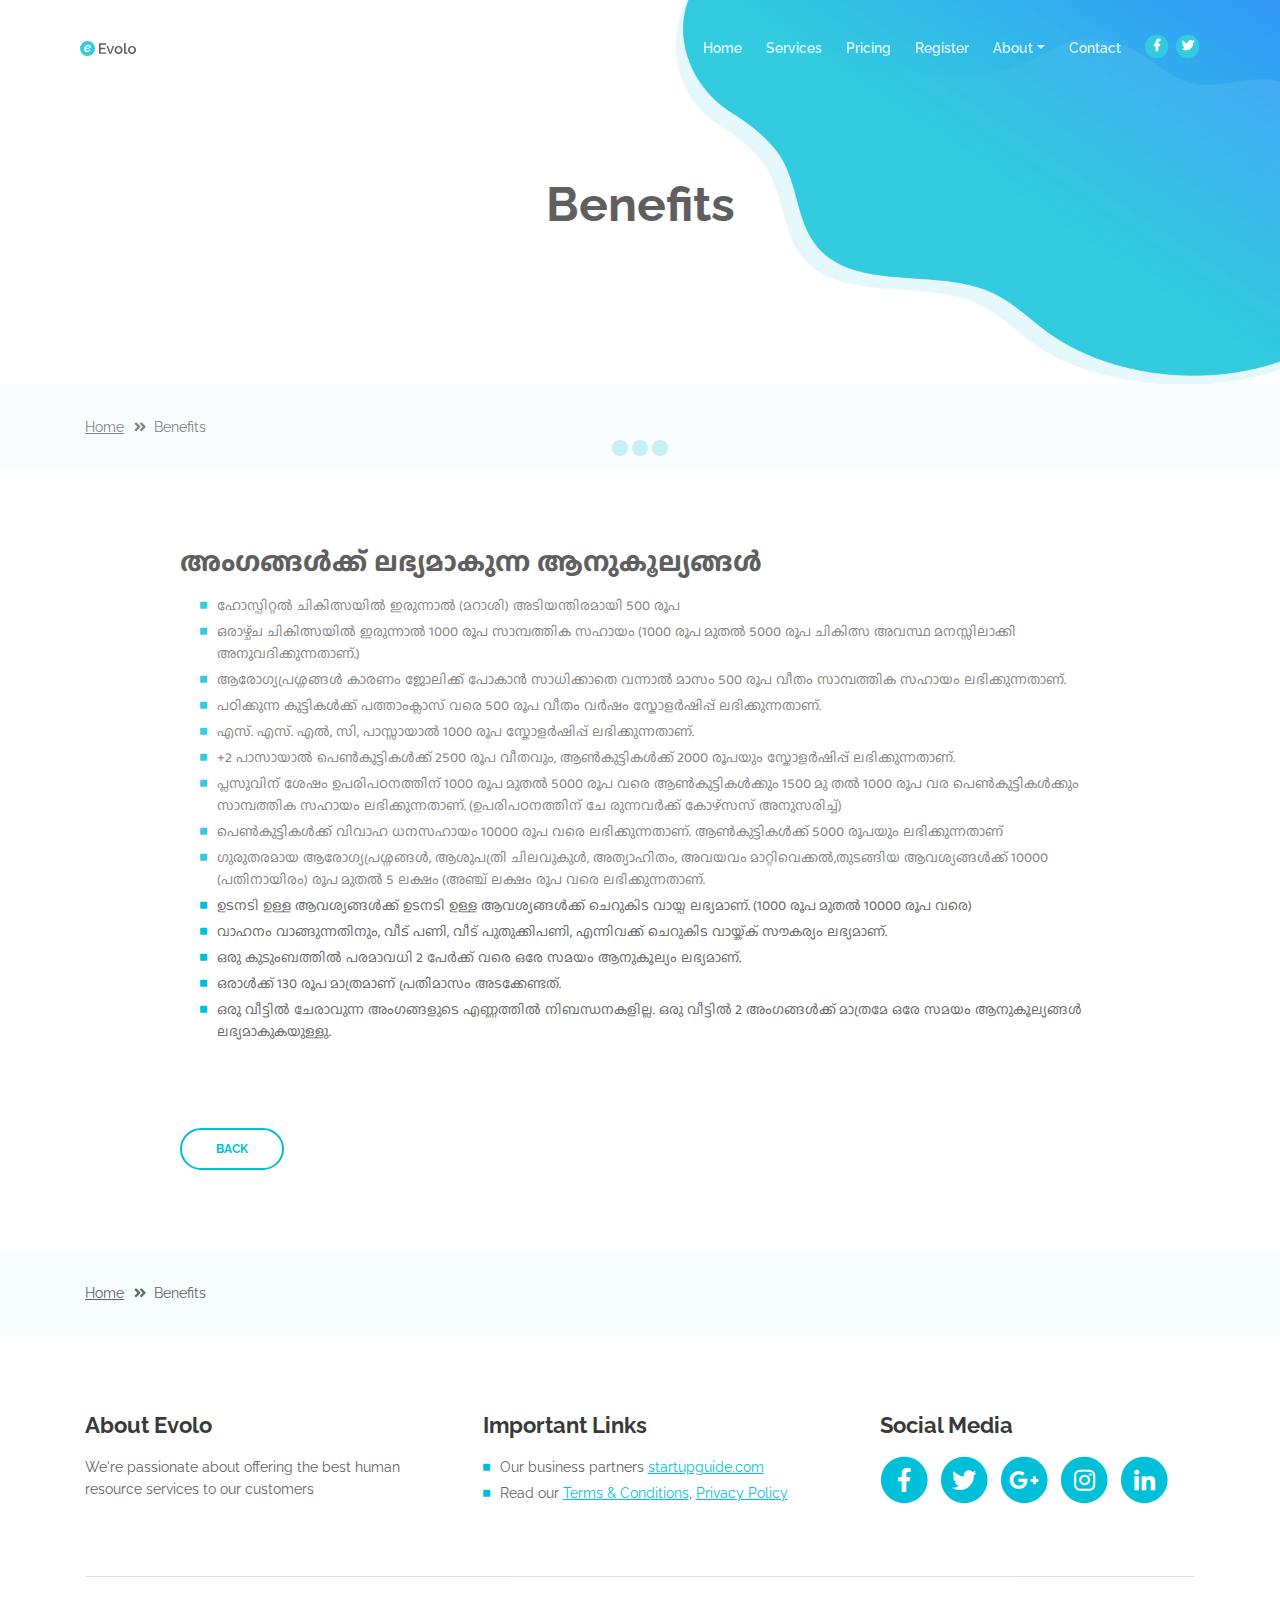
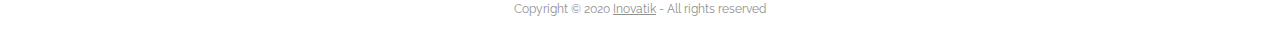
==== web/benefits.html @ a1ff2131 "links are added" ====
<!DOCTYPE html>
<html lang="en">
<head>
    <meta charset="utf-8">
    <meta name="viewport" content="width=device-width, initial-scale=1, shrink-to-fit=no">
    
    <!-- SEO Meta Tags -->
    <meta name="description" content="Create a stylish landing page for your business startup and get leads for the offered services with this HTML landing page template.">
    <meta name="author" content="Inovatik">

    <!-- OG Meta Tags to improve the way the post looks when you share the page on LinkedIn, Facebook, Google+ -->
	<meta property="og:site_name" content="" /> <!-- website name -->
	<meta property="og:site" content="" /> <!-- website link -->
	<meta property="og:title" content=""/> <!-- title shown in the actual shared post -->
	<meta property="og:description" content="" /> <!-- description shown in the actual shared post -->
	<meta property="og:image" content="" /> <!-- image link, make sure it's jpg -->
	<meta property="og:url" content="" /> <!-- where do you want your post to link to -->
	<meta property="og:type" content="article" />

    <!-- Website Title -->
    <title>Terms Conditions - Evolo - StartUp HTML Landing Page Template</title>
    
    <!-- Styles -->
    <link href="https://fonts.googleapis.com/css?family=Raleway:400,400i,600,700,700i&amp;subset=latin-ext" rel="stylesheet">
    <link rel="preconnect" href="https://fonts.gstatic.com">
    <link href="https://fonts.googleapis.com/css2?family=Baloo+Chettan+2&display=swap" rel="stylesheet"> 
    <link href="css/bootstrap.css" rel="stylesheet">
    <link href="css/fontawesome-all.css" rel="stylesheet">
    <link href="css/swiper.css" rel="stylesheet">
	<link href="css/magnific-popup.css" rel="stylesheet">
	<link href="css/styles.css" rel="stylesheet">
	
	<!-- Favicon  -->
    <link rel="icon" href="images/favicon.png">
</head>
<body data-spy="scroll" data-target=".fixed-top">
    
    <!-- Preloader -->
	<div class="spinner-wrapper">
        <div class="spinner">
            <div class="bounce1"></div>
            <div class="bounce2"></div>
            <div class="bounce3"></div>
        </div>
    </div>
    <!-- end of preloader -->
    

    <!-- Navbar -->
    <nav class="navbar navbar-expand-lg navbar-dark navbar-custom fixed-top">
        <!-- Text Logo - Use this if you don't have a graphic logo -->
        <!-- <a class="navbar-brand logo-text page-scroll" href="index.html">Evolo</a> -->

        <!-- Image Logo -->
        <a class="navbar-brand logo-image" href="index.html"><img src="images/logo.svg" alt="alternative"></a>
        
        <!-- Mobile Menu Toggle Button -->
        <button class="navbar-toggler" type="button" data-toggle="collapse" data-target="#navbarsExampleDefault" aria-controls="navbarsExampleDefault" aria-expanded="false" aria-label="Toggle navigation">
            <span class="navbar-toggler-awesome fas fa-bars"></span>
            <span class="navbar-toggler-awesome fas fa-times"></span>
        </button>
        <!-- end of mobile menu toggle button -->

        <div class="collapse navbar-collapse" id="navbarsExampleDefault">
            <ul class="navbar-nav ml-auto">
                <li class="nav-item">
                    <a class="nav-link page-scroll" href="index.html#header">Home <span class="sr-only">(current)</span></a>
                </li>
                <li class="nav-item">
                    <a class="nav-link page-scroll" href="index.html#services">Services</a>
                </li>
                <li class="nav-item">
                    <a class="nav-link page-scroll" href="index.html#details">Pricing</a>
                </li>
                <li class="nav-item">
                    <a class="nav-link page-scroll" href="index.html#pricing">Register</a>
                </li>

                <!-- Dropdown Menu -->          
                <li class="nav-item dropdown">
                    <a class="nav-link dropdown-toggle page-scroll" href="index.html#about" id="navbarDropdown" role="button" aria-haspopup="true" aria-expanded="false">About</a>
                    <div class="dropdown-menu" aria-labelledby="navbarDropdown">
                        <a class="dropdown-item" href="terms-conditions.html"><span class="item-text">Terms Conditions</span></a>
                        <div class="dropdown-items-divide-hr"></div>
                        <a class="dropdown-item" href="privacy-policy.html"><span class="item-text">Privacy Policy</span></a>
                    </div>
                </li>
                <!-- end of dropdown menu -->

                <li class="nav-item">
                    <a class="nav-link page-scroll" href="index.html#contact">Contact</a>
                </li>
            </ul>
            <span class="nav-item social-icons">
                <span class="fa-stack">
                    <a href="#your-link">
                        <i class="fas fa-circle fa-stack-2x facebook"></i>
                        <i class="fab fa-facebook-f fa-stack-1x"></i>
                    </a>
                </span>
                <span class="fa-stack">
                    <a href="#your-link">
                        <i class="fas fa-circle fa-stack-2x twitter"></i>
                        <i class="fab fa-twitter fa-stack-1x"></i>
                    </a>
                </span>
            </span>
        </div>
    </nav> <!-- end of navbar -->
    <!-- end of navbar -->


    <!-- Header -->
    <header id="header" class="ex-header">
        <div class="container">
            <div class="row">
                <div class="col-lg-12">
                    <h1>Benefits</h1>
                </div> <!-- end of col -->
            </div> <!-- end of row -->
        </div> <!-- end of container -->
    </header> <!-- end of ex-header -->
    <!-- end of header -->


    <!-- Breadcrumbs -->
    <div class="ex-basic-1">
        <div class="container">
            <div class="row">
                <div class="col-lg-12">
                    <div class="breadcrumbs">
                        <a href="index.html">Home</a><i class="fa fa-angle-double-right"></i><span>Benefits</span>
                    </div> <!-- end of breadcrumbs -->
                </div> <!-- end of col -->
            </div> <!-- end of row -->
        </div> <!-- end of container -->
    </div> <!-- end of ex-basic-1 -->
    <!-- end of breadcrumbs -->


    <!-- Terms Content -->
    <div class="ex-basic-2">
        <div class="container">
            <div class="row" style="font-family: 'Baloo Chettan 2', cursive;">
                <div class="col-lg-10 offset-lg-1">
                    <div class="text-container">
                        <h3 style="font-family: 'Baloo Chettan 2', cursive;">അംഗങ്ങൾക്ക് ലഭ്യമാകുന്ന ആനുകൂല്യങ്ങൾ</h3 style="font-family: 'Baloo Chettan 2', cursive;">
                       
                        <ul class="list-unstyled li-space-lg indent">
                            <li class="media">
                                <i class="fas fa-square"></i>
                                <div class="media-body">ഹോസ്പിറ്റൽ ചികിത്സയിൽ ഇരുന്നാൽ (മറാശി) അടിയന്തിരമായി 500 രൂപ</div>
                            </li>
                            <li class="media">
                                <i class="fas fa-square"></i>
                                <div class="media-body">ഒരാഴ്ച്ച ചികിത്സയിൽ ഇരുന്നാൽ 1000 രൂപ സാമ്പത്തിക സഹായം (1000 രൂപ മുതൽ 5000 രൂപ ചികിത്സ അവസ്ഥ മനസ്സിലാക്കി അനുവദിക്കുന്നതാണ്.)</div>
                            </li>
                            <li class="media">
                                <i class="fas fa-square"></i>
                                <div class="media-body">ആരോഗ്യപ്രശ്നങ്ങൾ കാരണം ജോലിക്ക് പോകാൻ സാധിക്കാതെ വന്നാൽ മാസം 500 രൂപ വീതം സാമ്പത്തിക സഹായം ലഭിക്കുന്നതാണ്.</div>
                            </li>
                            <li class="media">
                                <i class="fas fa-square"></i>
                                <div class="media-body">പഠിക്കുന്ന കുട്ടികൾക്ക് പത്താംക്ലാസ് വരെ 500 രൂപ വീതം വർഷം സ്കോളർഷിപ്പ് ലഭിക്കുന്നതാണ്.</div>
                            </li>
                            <li class="media">
                                <i class="fas fa-square"></i>
                                <div class="media-body">എസ്. എസ്. എൽ, സി, പാസ്സായാൽ 1000 രൂപ സ്കോളർഷിപ്പ് ലഭിക്കുന്നതാണ്.</div>
                            </li>
                            <li class="media">
                                <i class="fas fa-square"></i>
                                <div class="media-body">+2 പാസായാൽ പെൺകുട്ടികൾക്ക് 2500 രൂപ വീതവും, ആൺകുട്ടികൾക്ക് 2000 രൂപയും സ്കോളർഷിപ്പ് ലഭിക്കുന്നതാണ്.</div>
                            </li>
                            <li class="media">
                                <i class="fas fa-square"></i>
                                <div class="media-body">പ്ലസുവിന് ശേഷം ഉപരിപഠനത്തിന് 1000 രൂപ മുതൽ 5000 രൂപ വരെ ആൺകുട്ടികൾക്കും 1500 മു തൽ 1000 രൂപ വര പെൺകുട്ടികൾക്കും സാമ്പത്തിക സഹായം ലഭിക്കുന്നതാണ്. (ഉപരിപഠനത്തിന് ചേ രുന്നവർക്ക് കോഴ്സസ് അനുസരിച്ച്)</div>
                            </li>
                            <li class="media">
                                <i class="fas fa-square"></i>
                                <div class="media-body">പെൺകുട്ടികൾക്ക് വിവാഹ ധനസഹായം 10000 രൂപ വരെ ലഭിക്കുന്നതാണ്. ആൺകുട്ടികൾക്ക് 5000 രൂപയും ലഭിക്കുന്നതാണ്</div>
                            </li>
                            <li class="media">
                                <i class="fas fa-square"></i>
                                <div class="media-body">ഗുരുതരമായ ആരോഗ്യപ്രശ്നങ്ങൾ, ആശുപത്രി ചിലവുകുൾ, അത്യാഹിതം, അവയവം മാറ്റിവെക്കൽ,തുടങ്ങിയ ആവശ്യങ്ങൾക്ക് 10000 (പതിനായിരം) രൂപ മുതൽ 5 ലക്ഷം (അഞ്ച് ലക്ഷം രൂപ വരെ ലഭിക്കുന്നതാണ്.</div>
                            </li>
                            <li class="media">
                                <i class="fas fa-square"></i>
                                <div class="media-body">ഉടനടി ഉള്ള ആവശ്യങ്ങൾക്ക് ഉടനടി ഉള്ള ആവശ്യങ്ങൾക്ക് ചെറുകിട വായ്പ ലഭ്യമാണ്. (1000 രൂപ മുതൽ 10000 രൂപ വരെ)
                                </div>
                            </li>
                            <li class="media">
                                <i class="fas fa-square"></i>
                                <div class="media-body">വാഹനം വാങ്ങുന്നതിനും, വീട് പണി, വീട് പുതുക്കിപണി, എന്നിവക്ക് ചെറുകിട വായ്ക്ക് സൗകര്യം ലഭ്യമാണ്.</div>
                            </li>
                            <li class="media">
                                <i class="fas fa-square"></i>
                                <div class="media-body">ഒരു കുടുംബത്തിൽ പരമാവധി 2 പേർക്ക് വരെ ഒരേ സമയം ആനുകൂല്യം ലഭ്യമാണ്.
                                </div>
                            </li>
                            <li class="media">
                                <i class="fas fa-square"></i>
                                <div class="media-body">ഒരാൾക്ക് 130 രൂപ മാത്രമാണ് പ്രതിമാസം അടക്കേണ്ടത്.
                                </div>
                            </li>
                            <li class="media">
                                <i class="fas fa-square"></i>
                                <div class="media-body">ഒരു വീട്ടിൽ ചേരാവുന്ന അംഗങ്ങളുടെ എണ്ണത്തിൽ നിബന്ധനകളില്ല. ഒരു വീട്ടിൽ 2 അംഗങ്ങൾക്ക് മാത്രമേ ഒരേ സമയം ആനുകൂല്യങ്ങൾ ലഭ്യമാകുകയുള്ളു.
                                </div>
                            </li>
                        </ul>
                    </div> <!-- end of text-container -->
                    
                    <!-- <div class="text-container">
                        <h3>Terms And Conditions</h3>
                        <p>Under no circumstances shall Evolo be liable for any direct, indirect, special, incidental or consequential damages, including, but not limited to, loss of data or profit, arising out of the use, or the inability to use, the materials on this site, even if Evolo or an authorized representative has been advised of the possibility of such damages. If your use of materials from this site results in the need for servicing, repair or correction of equipment or data, you assume any costs thereof.</p>
                    </div> end of text-container -->

                    
                    
                    <div class="text-container last">
                        <!-- <h3>Assets Used In The Live Preview Content</h3>
                        <p>Evolo Landing Page uses tracking technology on the landing page, in the Applications, and in the Platforms, including mobile application identifiers and a unique Hootsuite user ID to help us recognize you across different Services, to monitor usage and web traffic routing for the Services, and to customize and improve the Services. By visiting Evolo or using the Services you agree to the use of cookies in your browser and HTML-based emails. Cookies are small text files placed on your device when you visit a <a class="turquoise" href="#your-link">web site</a> in order to track use of the site and to improve your user experience.</p> -->
                        <a class="btn-outline-reg" href="index.html">BACK</a>
                    </div> <!-- end of text-container -->
                </div>
            </div> <!-- end of row -->
        </div> <!-- end of container -->
    </div> <!-- end of ex-basic -->
    <!-- end of terms content -->

    
    <!-- Breadcrumbs -->
    <div class="ex-basic-1">
        <div class="container">
            <div class="row">
                <div class="col-lg-12">
                    <div class="breadcrumbs">
                        <a href="index.html">Home</a><i class="fa fa-angle-double-right"></i><span>Benefits</span>
                    </div> <!-- end of breadcrumbs -->
                </div> <!-- end of col -->
            </div> <!-- end of row -->
        </div> <!-- end of container -->
    </div> <!-- end of ex-basic-1 -->
    <!-- end of breadcrumbs -->


    <!-- Footer -->
    <div class="footer">
        <div class="container">
            <div class="row">
                <div class="col-md-4">
                    <div class="footer-col">
                        <h4>About Evolo</h4>
                        <p>We're passionate about offering the best human resource services to our customers</p>
                    </div>
                </div> <!-- end of col -->
                <div class="col-md-4">
                    <div class="footer-col middle">
                        <h4>Important Links</h4>
                        <ul class="list-unstyled li-space-lg">
                            <li class="media">
                                <i class="fas fa-square"></i>
                                <div class="media-body">Our business partners <a class="turquoise" href="#your-link">startupguide.com</a></div>
                            </li>
                            <li class="media">
                                <i class="fas fa-square"></i>
                                <div class="media-body">Read our <a class="turquoise" href="terms-conditions.html">Terms & Conditions</a>, <a class="turquoise" href="privacy-policy.html">Privacy Policy</a></div>
                            </li>
                        </ul>
                    </div>
                </div> <!-- end of col -->
                <div class="col-md-4">
                    <div class="footer-col last">
                        <h4>Social Media</h4>
                        <span class="fa-stack fa-lg">
                            <a href="#your-link">
                                <i class="fas fa-circle fa-stack-2x"></i>
                                <i class="fab fa-facebook-f fa-stack-1x"></i>
                            </a>
                        </span>
                        <span class="fa-stack fa-lg">
                            <a href="#your-link">
                                <i class="fas fa-circle fa-stack-2x"></i>
                                <i class="fab fa-twitter fa-stack-1x"></i>
                            </a>
                        </span>
                        <span class="fa-stack fa-lg">
                            <a href="#your-link">
                                <i class="fas fa-circle fa-stack-2x"></i>
                                <i class="fab fa-google-plus-g fa-stack-1x"></i>
                            </a>
                        </span>
                        <span class="fa-stack fa-lg">
                            <a href="#your-link">
                                <i class="fas fa-circle fa-stack-2x"></i>
                                <i class="fab fa-instagram fa-stack-1x"></i>
                            </a>
                        </span>
                        <span class="fa-stack fa-lg">
                            <a href="#your-link">
                                <i class="fas fa-circle fa-stack-2x"></i>
                                <i class="fab fa-linkedin-in fa-stack-1x"></i>
                            </a>
                        </span>
                    </div> 
                </div> <!-- end of col -->
            </div> <!-- end of row -->
        </div> <!-- end of container -->
    </div> <!-- end of footer -->  
    <!-- end of footer -->


    <!-- Copyright -->
    <div class="copyright">
        <div class="container">
            <div class="row">
                <div class="col-lg-12">
                    <p class="p-small">Copyright © 2020 <a href="https://inovatik.com">Inovatik</a> - All rights reserved</p>
                </div> <!-- end of col -->
            </div> <!-- enf of row -->
        </div> <!-- end of container -->
    </div> <!-- end of copyright --> 
    <!-- end of copyright -->

	
    <!-- Scripts -->
    <script src="js/jquery.min.js"></script> <!-- jQuery for Bootstrap's JavaScript plugins -->
    <script src="js/popper.min.js"></script> <!-- Popper tooltip library for Bootstrap -->
    <script src="js/bootstrap.min.js"></script> <!-- Bootstrap framework -->
    <script src="js/jquery.easing.min.js"></script> <!-- jQuery Easing for smooth scrolling between anchors -->
    <script src="js/swiper.min.js"></script> <!-- Swiper for image and text sliders -->
    <script src="js/jquery.magnific-popup.js"></script> <!-- Magnific Popup for lightboxes -->
    <script src="js/validator.min.js"></script> <!-- Validator.js - Bootstrap plugin that validates forms -->
    <script src="js/scripts.js"></script> <!-- Custom scripts -->
</body>
</html>
---- web/css/styles.css ----
/* Template: Evolo - StartUp HTML Landing Page Template
   Author: Inovatik
   Created: June 2019
   Description: Master CSS file
*/

/*****************************************
Table Of Contents:

01. General Styles
02. Preloader
03. Navigation
04. Header
05. Customers
06. Services
07. Details 1
08. Details 2
09. Details Lightboxes
10. Pricing
11. Request
12. Video
13. Testimonials
14. About
15. Contact
16. Footer
17. Copyright
18. Back To Top Button
19. Extra Pages
20. Media Queries
******************************************/

/*****************************************
Colors:
- Backgrounds - turquoise #00bfd8
- Backgrounds - blue #0079f9
- Backgrounds - light gray #f7fcfd
- Buttons, bullets, icons, links - turquoise #00bfd8
- Cards border, inputs border - light gray #c4d8dc
- Text headers, navbar links - black #393939
- Text body - black #626262
******************************************/

/******************************/
/*     01. General Styles     */
/******************************/
body,
html {
  width: 100%;
  height: 100%;
}

body,
p {
  color: #626262;
  font: 400 0.875rem/1.375rem "Raleway", sans-serif;
}

.p-large {
  font: 400 1rem/1.5rem "Raleway", sans-serif;
}

.p-small {
  font: 400 0.75rem/1.25rem "Raleway", sans-serif;
}

.p-heading {
  margin-bottom: 3.875rem;
}

.li-space-lg li {
  margin-bottom: 0.25rem;
}

.indent {
  padding-left: 1.25rem;
}

/* i {
  display: inline-block;
  padding-right: 10px;
  color: #00bfd8;
} */

h1 {
  color: #393939;
  font: 700 3rem/3.5rem "Raleway", sans-serif;
}

h2 {
  color: #393939;
  font: 700 2.25rem/2.75rem "Raleway", sans-serif;
}

h3 {
  color: #393939;
  font: 700 1.75rem/2rem "Raleway", sans-serif;
}

h4 {
  color: #393939;
  font: 700 1.375rem/1.875rem "Raleway", sans-serif;
}

h5 {
  color: #393939;
  font: 700 1.125rem/1.625rem "Raleway", sans-serif;
}

h6 {
  color: #393939;
  font: 700 1rem/1.5rem "Raleway", sans-serif;
}

a {
  color: #626262;
  text-decoration: underline;
}

a:hover {
  color: #626262;
  text-decoration: underline;
}

a.turquoise {
  color: #00bfd8;
}

a.white {
  color: #fff;
}

.testimonial-text {
  font: italic 400 1rem/1.5rem "Raleway", sans-serif;
}

.testimonial-author {
  font: 700 1rem/1.5rem "Raleway", sans-serif;
}

.turquoise {
  color: #00bfd8;
}

.btn-solid-reg {
  display: inline-block;
  padding: 1.1875rem 2.125rem 1.1875rem 2.125rem;
  border: 0.125rem solid #00bfd8;
  border-radius: 2rem;
  background-color: #00bfd8;
  color: #fff;
  font: 700 0.75rem/0 "Raleway", sans-serif;
  text-decoration: none;
  transition: all 0.2s;
}

.btn-solid-reg:hover {
  background-color: transparent;
  color: #00bfd8;
  text-decoration: none;
}

.btn-solid-lg {
  display: inline-block;
  padding: 1.375rem 2.625rem 1.375rem 2.625rem;
  border: 0.125rem solid #00bfd8;
  border-radius: 0rem;
  background-color: #00bfd8;
  color: #fff;
  font: 700 0.75rem/0 "Raleway", sans-serif;
  text-decoration: none;
  transition: all 0.2s;
}

.btn-solid-lg:hover {
  background-color: transparent;
  color: #00bfd8;
  text-decoration: none;
}

.btn-outline-reg {
  display: inline-block;
  padding: 1.1875rem 2.125rem 1.1875rem 2.125rem;
  border: 0.125rem solid #00bfd8;
  border-radius: 2rem;
  background-color: transparent;
  color: #00bfd8;
  font: 700 0.75rem/0 "Raleway", sans-serif;
  text-decoration: none;
  transition: all 0.2s;
}

.btn-outline-reg:hover {
  background-color: #00bfd8;
  color: #fff;
  text-decoration: none;
}

.btn-outline-lg {
  display: inline-block;
  padding: 1.375rem 2.625rem 1.375rem 2.625rem;
  border: 0.125rem solid #00bfd8;
  border-radius: 2rem;
  background-color: transparent;
  color: #00bfd8;
  font: 700 0.75rem/0 "Raleway", sans-serif;
  text-decoration: none;
  transition: all 0.2s;
}

.btn-outline-lg:hover {
  background-color: #00bfd8;
  color: #fff;
  text-decoration: none;
}

.btn-outline-sm {
  display: inline-block;
  padding: 1rem 1.625rem 0.875rem 1.625rem;
  border: 0.125rem solid #00bfd8;
  border-radius: 2rem;
  background-color: transparent;
  color: #00bfd8;
  font: 700 0.625rem/0 "Raleway", sans-serif;
  text-decoration: none;
  transition: all 0.2s;
}

.btn-outline-sm:hover {
  background-color: #00bfd8;
  color: #fff;
  text-decoration: none;
}

.form-group {
  position: relative;
  margin-bottom: 1.25rem;
}

.form-group.has-error.has-danger {
  margin-bottom: 0.625rem;
}

.form-group.has-error.has-danger .help-block.with-errors ul {
  margin-top: 0.375rem;
}

.label-control {
  position: absolute;
  top: 0.87rem;
  left: 1.375rem;
  color: #626262;
  opacity: 1;
  font: 400 0.875rem/1.375rem "Raleway", sans-serif;
  cursor: text;
  transition: all 0.2s ease;
}

/* IE10+ hack to solve lower label text position compared to the rest of the browsers */
@media screen and (-ms-high-contrast: active),
  screen and (-ms-high-contrast: none) {
  .label-control {
    top: 0.9375rem;
  }
}

.form-control-input:focus + .label-control,
.form-control-input.notEmpty + .label-control,
.form-control-textarea:focus + .label-control,
.form-control-textarea.notEmpty + .label-control {
  top: 0.125rem;
  opacity: 1;
  font-size: 0.75rem;
  font-weight: 700;
}

.form-control-input,
.form-control-select {
  display: block; /* needed for proper display of the label in Firefox, IE, Edge */
  width: 100%;
  padding-top: 1.0625rem;
  padding-bottom: 0.0625rem;
  padding-left: 1.3125rem;
  border: 1px solid #c4d8dc;
  border-radius: 0.25rem;
  background-color: #fff;
  color: #626262;
  font: 400 0.875rem/1.875rem "Raleway", sans-serif;
  transition: all 0.2s;
  -webkit-appearance: none; /* removes inner shadow on form inputs on ios safari */
}

.form-control-select {
  padding-top: 0.5rem;
  padding-bottom: 0.5rem;
  height: 3rem;
}

/* IE10+ hack to solve lower label text position compared to the rest of the browsers */
@media screen and (-ms-high-contrast: active),
  screen and (-ms-high-contrast: none) {
  .form-control-input {
    padding-top: 1.25rem;
    padding-bottom: 0.75rem;
    line-height: 1.75rem;
  }

  .form-control-select {
    padding-top: 0.875rem;
    padding-bottom: 0.75rem;
    height: 3.125rem;
    line-height: 2.125rem;
  }
}

select {
  /* you should keep these first rules in place to maintain cross-browser behavior */
  -webkit-appearance: none;
  -moz-appearance: none;
  -ms-appearance: none;
  -o-appearance: none;
  appearance: none;
  background-image: url("../images/down-arrow.png");
  background-position: 96% 50%;
  background-repeat: no-repeat;
  outline: none;
}

select::-ms-expand {
  display: none; /* removes the ugly default down arrow on select form field in IE11 */
}

.form-control-textarea {
  display: block; /* used to eliminate a bottom gap difference between Chrome and IE/FF */
  width: 100%;
  height: 8rem; /* used instead of html rows to normalize height between Chrome and IE/FF */
  padding-top: 1.25rem;
  padding-left: 1.3125rem;
  border: 1px solid #c4d8dc;
  border-radius: 0.25rem;
  background-color: #fff;
  color: #626262;
  font: 400 0.875rem/1.75rem "Raleway", sans-serif;
  transition: all 0.2s;
}

.form-control-input:focus,
.form-control-select:focus,
.form-control-textarea:focus {
  border: 1px solid #a1a1a1;
  outline: none; /* Removes blue border on focus */
}

.form-control-input:hover,
.form-control-select:hover,
.form-control-textarea:hover {
  border: 1px solid #a1a1a1;
}

.checkbox {
  font: 400 0.75rem/1.25rem "Raleway", sans-serif;
}

input[type="checkbox"] {
  vertical-align: -15%;
  margin-right: 0.375rem;
}

/* IE10+ hack to raise checkbox field position compared to the rest of the browsers */
@media screen and (-ms-high-contrast: active),
  screen and (-ms-high-contrast: none) {
  input[type="checkbox"] {
    vertical-align: -9%;
  }
}

.form-control-submit-button {
  display: inline-block;
  width: 100%;
  height: 3.125rem;
  border: 1px solid #00bfd8;
  border-radius: 1.5rem;
  background-color: #00bfd8;
  color: #fff;
  font: 700 0.75rem/1.75rem "Raleway", sans-serif;
  cursor: pointer;
  transition: all 0.2s;
}

.form-control-submit-button:hover {
  background-color: transparent;
  color: #00bfd8;
}

/* Form Success And Error Message Formatting */
#rmsgSubmit.h3.text-center.tada.animated,
#cmsgSubmit.h3.text-center.tada.animated,
#pmsgSubmit.h3.text-center.tada.animated,
#rmsgSubmit.h3.text-center,
#cmsgSubmit.h3.text-center,
#pmsgSubmit.h3.text-center {
  display: block;
  margin-bottom: 0;
  color: #626262;
  font: 400 1.125rem/1rem "Raleway", sans-serif;
}

.help-block.with-errors .list-unstyled {
  color: #626262;
  font-size: 0.75rem;
  line-height: 1.125rem;
  text-align: left;
}

.help-block.with-errors ul {
  margin-bottom: 0;
}
/* end of form success and error message formatting */

/* Form Success And Error Message Animation - Animate.css */
@-webkit-keyframes tada {
  from {
    -webkit-transform: scale3d(1, 1, 1);
    -ms-transform: scale3d(1, 1, 1);
    transform: scale3d(1, 1, 1);
  }
  10%,
  20% {
    -webkit-transform: scale3d(0.9, 0.9, 0.9) rotate3d(0, 0, 1, -3deg);
    -ms-transform: scale3d(0.9, 0.9, 0.9) rotate3d(0, 0, 1, -3deg);
    transform: scale3d(0.9, 0.9, 0.9) rotate3d(0, 0, 1, -3deg);
  }
  30%,
  50%,
  70%,
  90% {
    -webkit-transform: scale3d(1.1, 1.1, 1.1) rotate3d(0, 0, 1, 3deg);
    -ms-transform: scale3d(1.1, 1.1, 1.1) rotate3d(0, 0, 1, 3deg);
    transform: scale3d(1.1, 1.1, 1.1) rotate3d(0, 0, 1, 3deg);
  }
  40%,
  60%,
  80% {
    -webkit-transform: scale3d(1.1, 1.1, 1.1) rotate3d(0, 0, 1, -3deg);
    -ms-transform: scale3d(1.1, 1.1, 1.1) rotate3d(0, 0, 1, -3deg);
    transform: scale3d(1.1, 1.1, 1.1) rotate3d(0, 0, 1, -3deg);
  }
  to {
    -webkit-transform: scale3d(1, 1, 1);
    -ms-transform: scale3d(1, 1, 1);
    transform: scale3d(1, 1, 1);
  }
}

@keyframes tada {
  from {
    -webkit-transform: scale3d(1, 1, 1);
    -ms-transform: scale3d(1, 1, 1);
    transform: scale3d(1, 1, 1);
  }
  10%,
  20% {
    -webkit-transform: scale3d(0.9, 0.9, 0.9) rotate3d(0, 0, 1, -3deg);
    -ms-transform: scale3d(0.9, 0.9, 0.9) rotate3d(0, 0, 1, -3deg);
    transform: scale3d(0.9, 0.9, 0.9) rotate3d(0, 0, 1, -3deg);
  }
  30%,
  50%,
  70%,
  90% {
    -webkit-transform: scale3d(1.1, 1.1, 1.1) rotate3d(0, 0, 1, 3deg);
    -ms-transform: scale3d(1.1, 1.1, 1.1) rotate3d(0, 0, 1, 3deg);
    transform: scale3d(1.1, 1.1, 1.1) rotate3d(0, 0, 1, 3deg);
  }
  40%,
  60%,
  80% {
    -webkit-transform: scale3d(1.1, 1.1, 1.1) rotate3d(0, 0, 1, -3deg);
    -ms-transform: scale3d(1.1, 1.1, 1.1) rotate3d(0, 0, 1, -3deg);
    transform: scale3d(1.1, 1.1, 1.1) rotate3d(0, 0, 1, -3deg);
  }
  to {
    -webkit-transform: scale3d(1, 1, 1);
    -ms-transform: scale3d(1, 1, 1);
    transform: scale3d(1, 1, 1);
  }
}

.tada {
  -webkit-animation-name: tada;
  animation-name: tada;
}

.animated {
  -webkit-animation-duration: 1s;
  animation-duration: 1s;
  -webkit-animation-fill-mode: both;
  animation-fill-mode: both;
}
/* end of form success and error message animation - Animate.css */

/* Fade-move Animation For Lightbox - Magnific Popup */
/* at start */
.my-mfp-slide-bottom .zoom-anim-dialog {
  opacity: 0;
  transition: all 0.2s ease-out;
  -webkit-transform: translateY(-1.25rem) perspective(37.5rem) rotateX(10deg);
  -ms-transform: translateY(-1.25rem) perspective(37.5rem) rotateX(10deg);
  transform: translateY(-1.25rem) perspective(37.5rem) rotateX(10deg);
}

/* animate in */
.my-mfp-slide-bottom.mfp-ready .zoom-anim-dialog {
  opacity: 1;
  -webkit-transform: translateY(0) perspective(37.5rem) rotateX(0);
  -ms-transform: translateY(0) perspective(37.5rem) rotateX(0);
  transform: translateY(0) perspective(37.5rem) rotateX(0);
}

/* animate out */
.my-mfp-slide-bottom.mfp-removing .zoom-anim-dialog {
  opacity: 0;
  -webkit-transform: translateY(-0.625rem) perspective(37.5rem) rotateX(10deg);
  -ms-transform: translateY(-0.625rem) perspective(37.5rem) rotateX(10deg);
  transform: translateY(-0.625rem) perspective(37.5rem) rotateX(10deg);
}

/* dark overlay, start state */
.my-mfp-slide-bottom.mfp-bg {
  opacity: 0;
  transition: opacity 0.2s ease-out;
}

/* animate in */
.my-mfp-slide-bottom.mfp-ready.mfp-bg {
  opacity: 0.8;
}
/* animate out */
.my-mfp-slide-bottom.mfp-removing.mfp-bg {
  opacity: 0;
}
/* end of fade-move animation for lightbox - magnific popup */

/* Fade Animation For Image Slider - Magnific Popup */
@-webkit-keyframes fadeIn {
  from {
    opacity: 0;
  }
  to {
    opacity: 1;
  }
}

@keyframes fadeIn {
  from {
    opacity: 0;
  }
  to {
    opacity: 1;
  }
}

.fadeIn {
  -webkit-animation: fadeIn 0.6s;
  animation: fadeIn 0.6s;
}

@-webkit-keyframes fadeOut {
  from {
    opacity: 1;
  }
  to {
    opacity: 0;
  }
}

@keyframes fadeOut {
  from {
    opacity: 1;
  }
  to {
    opacity: 0;
  }
}

.fadeOut {
  -webkit-animation: fadeOut 0.8s;
  animation: fadeOut 0.8s;
}
/* end of fade animation for image slider - magnific popup */

/*************************/
/*     02. Preloader     */
/*************************/
.spinner-wrapper {
  position: fixed;
  z-index: 999999;
  top: 0;
  right: 0;
  bottom: 0;
  left: 0;
  background: #fff;
}

.spinner {
  position: absolute;
  top: 50%; /* centers the loading animation vertically one the screen */
  left: 50%; /* centers the loading animation horizontally one the screen */
  width: 3.75rem;
  height: 1.25rem;
  margin: -0.625rem 0 0 -1.875rem; /* is width and height divided by two */
  text-align: center;
}

.spinner > div {
  display: inline-block;
  width: 1rem;
  height: 1rem;
  border-radius: 100%;
  background-color: #00bfd8;
  -webkit-animation: sk-bouncedelay 1.4s infinite ease-in-out both;
  animation: sk-bouncedelay 1.4s infinite ease-in-out both;
}

.spinner .bounce1 {
  -webkit-animation-delay: -0.32s;
  animation-delay: -0.32s;
}

.spinner .bounce2 {
  -webkit-animation-delay: -0.16s;
  animation-delay: -0.16s;
}

@-webkit-keyframes sk-bouncedelay {
  0%,
  80%,
  100% {
    -webkit-transform: scale(0);
  }
  40% {
    -webkit-transform: scale(1);
  }
}

@keyframes sk-bouncedelay {
  0%,
  80%,
  100% {
    -webkit-transform: scale(0);
    -ms-transform: scale(0);
    transform: scale(0);
  }
  40% {
    -webkit-transform: scale(1);
    -ms-transform: scale(1);
    transform: scale(1);
  }
}

/**************************/
/*     03. Navigation     */
/**************************/
.navbar-custom {
  background-color: #fff;
  box-shadow: 0 0.0625rem 0.375rem 0 rgba(0, 0, 0, 0.1);
  font: 600 0.875rem/0.875rem "Raleway", sans-serif;
  transition: all 0.2s;
}

.navbar-custom .navbar-brand.logo-image img {
  width: 3.5rem;
  height: auto;
}

.navbar-custom .navbar-brand.logo-text {
  font: 600 2rem/1.5rem "Raleway", sans-serif;
  color: #393939;
  text-decoration: none;
}

.navbar-custom .navbar-nav {
  margin-top: 0.75rem;
  margin-bottom: 0.5rem;
}

.navbar-custom .nav-item .nav-link {
  padding: 0.625rem 0.75rem 0.625rem 0.75rem;
  color: #393939;
  text-decoration: none;
  transition: all 0.2s ease;
}

.navbar-custom .nav-item .nav-link:hover,
.navbar-custom .nav-item .nav-link.active {
  color: #00bfd8;
}

/* Dropdown Menu */
.navbar-custom .dropdown:hover > .dropdown-menu {
  display: block; /* this makes the dropdown menu stay open while hovering it */
  min-width: auto;
  animation: fadeDropdown 0.2s; /* required for the fade animation */
}

@keyframes fadeDropdown {
  0% {
    opacity: 0;
  }

  100% {
    opacity: 1;
  }
}

.navbar-custom .dropdown-toggle:focus {
  /* removes dropdown outline on focus */
  outline: 0;
}

.navbar-custom .dropdown-menu {
  margin-top: 0;
  border: none;
  border-radius: 0.25rem;
  background-color: #fff;
}

.navbar-custom .dropdown-item {
  color: #393939;
  text-decoration: none;
}

.navbar-custom .dropdown-item:hover {
  background-color: #fff;
}

.navbar-custom .dropdown-item .item-text {
  font: 600 0.875rem/0.875rem "Raleway", sans-serif;
}

.navbar-custom .dropdown-item:hover .item-text {
  color: #00bfd8;
}

.navbar-custom .dropdown-items-divide-hr {
  width: 100%;
  height: 1px;
  margin: 0.75rem auto 0.725rem auto;
  border: none;
  background-color: #c4d8dc;
  opacity: 0.2;
}
/* end of dropdown menu */

.navbar-custom .social-icons {
  display: none;
}

.navbar-custom .navbar-toggler {
  border: none;
  color: #393939;
  font-size: 2rem;
}

.navbar-custom
  button[aria-expanded="false"]
  .navbar-toggler-awesome.fas.fa-times {
  display: none;
}

.navbar-custom
  button[aria-expanded="false"]
  .navbar-toggler-awesome.fas.fa-bars {
  display: inline-block;
}

.navbar-custom
  button[aria-expanded="true"]
  .navbar-toggler-awesome.fas.fa-bars {
  display: none;
}

.navbar-custom
  button[aria-expanded="true"]
  .navbar-toggler-awesome.fas.fa-times {
  display: inline-block;
  margin-right: 0.125rem;
}

/*********************/
/*    04. Header     */
/*********************/
.header {
  background-color: #fff;
}

.header .header-content {
  padding-top: 8rem;
  padding-bottom: 4rem;
  text-align: center;
}

.header .text-container {
  margin-bottom: 4rem;
}

.header h1 {
  margin-bottom: 1.125rem;
  font-size: 2.5rem;
  line-height: 3.125rem;
}

.header .p-large {
  margin-bottom: 1.875rem;
}

/*************************/
/*     05. Customers     */
/*************************/
.slider-1 {
  padding-top: 2.25rem;
  padding-bottom: 2.125rem;
  text-align: center;
}

.slider-1 h5 {
  margin-bottom: 0.75rem;
}

.slider-1 .slider-container {
  padding-top: 2.75rem;
  padding-bottom: 2.75rem;
  border-radius: 0.5rem;
  background-color: #f7fcfd;
}

/************************/
/*     06. Services     */
/************************/
.cards-1 {
  padding-top: 4rem;
  padding-bottom: 1.625rem;
  text-align: center;
}

.cards-1 h2 {
  margin-bottom: 1rem;
}

.cards-1 .card {
  max-width: 21rem;
  min-height: 28rem;
  margin-right: auto;
  margin-bottom: 4.5rem;
  margin-left: auto;
  padding: 3.25rem 2rem 2rem 2rem;
  border: 1px solid #c4d8dc;
  border-radius: 0.5rem;
  background: transparent;
}

.cards-1 .card-image {
  width: 6rem;
  height: 6rem;
  margin-right: auto;
  margin-bottom: 2rem;
  margin-left: auto;
}

.cards-1 .card-title {
  margin-bottom: 0.875rem;
}

.cards-1 .card-body {
  padding: 0;
}

/*************************/
/*     07. Details 1     */
/*************************/
.basic-1 {
  padding-top: 1.625rem;
  padding-bottom: 3.75rem;
}

.basic-1 .text-container {
  margin-bottom: 4rem;
}

.basic-1 h2 {
  margin-bottom: 1.375rem;
}

.basic-1 .btn-solid-reg {
  margin-top: 0.625rem;
}

/*************************/
/*     08. Details 2     */
/*************************/
.basic-2 {
  padding-top: 3.75rem;
  padding-bottom: 4rem;
}

.basic-2 .image-container {
  margin-bottom: 4rem;
}

.basic-2 h2 {
  margin-bottom: 1.375rem;
}

.basic-2 .list-unstyled .fas {
  color: #00bfd8;
  line-height: 1.375rem;
}

.basic-2 .list-unstyled .media-body {
  margin-left: 0.625rem;
}

.basic-2 .btn-solid-reg {
  margin-top: 0.625rem;
}

/**********************************/
/*     09. Details Lightboxes     */
/**********************************/
.lightbox-basic {
  margin: 2.5rem auto;
  padding: 2rem 1.5rem 2rem 1.5rem;
  border-radius: 0.25rem;
  background: #fff;
  text-align: left;
}

.lightbox-basic .container {
  padding-right: 0;
  padding-left: 0;
}

.lightbox-basic .image-container {
  max-width: 33.75rem;
  margin-right: auto;
  margin-bottom: 3rem;
  margin-left: auto;
}

.image-container .img1 {
  margin-top: 15%;
  margin-left: 6%;
  margin-right: auto;
  width: 20rem;
  height: auto;
}
.lightbox-basic h3 {
  margin-bottom: 0.5rem;
}

.lightbox-basic hr {
  width: 2.5rem;
  height: 0.125rem;
  margin-top: 0;
  margin-bottom: 1.25rem;
  margin-left: 0;
  border: 0;
  background-color: #00bfd8;
  text-align: left;
}

.lightbox-basic h4 {
  margin-bottom: 1rem;
}

.lightbox-basic .list-unstyled .fas {
  color: #00bfd8;
  line-height: 1.375rem;
}

.lightbox-basic .list-unstyled .media-body {
  margin-left: 0.625rem;
}

.lightbox-basic .btn-outline-reg,
.lightbox-basic .btn-solid-reg {
  margin-top: 0.75rem;
}

/* Signup Button */
.lightbox-basic .btn-solid-reg.mfp-close {
  position: relative;
  width: auto;
  height: auto;
  color: #fff;
  opacity: 1;
}

.lightbox-basic .btn-solid-reg.mfp-close:hover {
  color: #00bfd8;
}
/* end of signup Button */

/* Back Button */
.lightbox-basic a.mfp-close.as-button {
  position: relative;
  width: auto;
  height: auto;
  margin-left: 0.375rem;
  color: #00bfd8;
  opacity: 1;
}

.lightbox-basic a.mfp-close.as-button:hover {
  color: #fff;
}
/* end of back button */

.lightbox-basic button.mfp-close.x-button {
  position: absolute;
  top: -0.125rem;
  right: -0.125rem;
  width: 2.75rem;
  height: 2.75rem;
  color: #707984;
}

/***********************/
/*     10. Pricing     */
/***********************/
.cards-2 {
  padding-top: 3rem;
  padding-bottom: 2.75rem;
  text-align: center;
}

.cards-2 h2 {
  margin-bottom: 1rem;
}

.cards-2 .card {
  display: block;
  max-width: 19.5rem;
  margin-right: auto;
  margin-bottom: 6rem;
  margin-left: auto;
  border: 1px solid #c4d8dc;
  border-radius: 0.5rem;
  vertical-align: top;
}

.cards-2 .card .card-body {
  padding: 2.5rem 2.75rem 1.875rem 2.5rem;
}

.cards-2 .card .card-title {
  margin-bottom: 0.625rem;
  color: #393939;
  font-weight: 700;
  font-size: 1.75rem;
  line-height: 2.25rem;
  text-align: center;
}

.cards-2 .card .card-subtitle {
  margin-bottom: 1.75rem;
}

.cards-2 .card .cell-divide-hr {
  height: 1px;
  margin-top: 0;
  margin-bottom: 0;
  border: none;
  background-color: #c4d8dc;
}

.cards-2 .card .price {
  padding-top: 0.875rem;
  padding-bottom: 1.5rem;
}

.cards-2 .card .value {
  color: #00bfd8;
  font-weight: 700;
  font-size: 3.5rem;
  line-height: 4rem;
  text-align: center;
}

.cards-2 .card .currency {
  margin-right: 0.375rem;
  color: #00bfd8;
  font-size: 1.5rem;
  vertical-align: 56%;
}

.cards-2 .card .frequency {
  margin-top: 0.25rem;
  font-size: 0.875rem;
  text-align: center;
}

.cards-2 .card .list-unstyled {
  margin-top: 1.875rem;
  margin-bottom: 1.625rem;
  text-align: left;
}

.cards-2 .card .list-unstyled.li-space-lg li {
  margin-bottom: 0.5rem;
}

.cards-2 .card .list-unstyled .fas {
  color: #00bfd8;
  line-height: 1.375rem;
}

.cards-2 .card .list-unstyled .fas.fa-times {
  margin-left: 0.1875rem;
  margin-right: 0.125rem;
  color: #777b7e;
}

.cards-2 .card .list-unstyled .media-body {
  margin-left: 0.625rem;
}

.cards-2 .card .button-wrapper {
  position: absolute;
  right: 0;
  bottom: -1.25rem;
  left: 0;
  text-align: center;
}

.cards-2 .card .btn-solid-reg:hover {
  background-color: #fff;
}

/* Best Value Label */
.cards-2 .card .label {
  position: absolute;
  top: 0;
  right: 0;
  width: 10.625rem;
  height: 10.625rem;
  overflow: hidden;
}

.cards-2 .card .label .best-value {
  position: relative;
  width: 13.75rem;
  padding: 0.3125rem 0 0.3125rem 4.125rem;
  background-color: #00bfd8;
  color: #fff;
  -webkit-transform: rotate(45deg) translate3d(0, 0, 0);
  -ms-transform: rotate(45deg) translate3d(0, 0, 0);
  transform: rotate(45deg) translate3d(0, 0, 0);
}
/* end of best value label */

/***********************/
/*     11. Request     */
/***********************/
.form-1 {
  padding-top: 6.875rem;
  padding-bottom: 6.25rem;
  background-color: #f9fafc;
}

.form-1 h2 {
  margin-bottom: 1.25rem;
}

.form-1 .list-unstyled {
  margin-top: 1.375rem;
}

.form-1 .list-unstyled .fas {
  color: #00bfd8;
  line-height: 1.375rem;
}

.form-1 .list-unstyled .media-body {
  margin-left: 0.625rem;
}

.form-1 .text-container {
  margin-bottom: 3.5rem;
}

/*********************/
/*     12. Video     */
/*********************/
.basic-3 {
  padding-top: 6.875rem;
  padding-bottom: 6.125rem;
}

.basic-3 h2 {
  margin-bottom: 3rem;
  text-align: center;
}

.basic-3 .image-container {
  margin-bottom: 2.25rem;
}

.basic-3 .image-container img {
  border-radius: 0.5rem;
}

.basic-3 .video-wrapper {
  position: relative;
}

/* Video Play Button */
.basic-3 .video-play-button {
  position: absolute;
  z-index: 10;
  top: 50%;
  left: 50%;
  display: block;
  box-sizing: content-box;
  width: 2rem;
  height: 2.75rem;
  padding: 1.125rem 1.25rem 1.125rem 1.75rem;
  border-radius: 50%;
  -webkit-transform: translateX(-50%) translateY(-50%);
  -ms-transform: translateX(-50%) translateY(-50%);
  transform: translateX(-50%) translateY(-50%);
}

.basic-3 .video-play-button:before {
  content: "";
  position: absolute;
  z-index: 0;
  top: 50%;
  left: 50%;
  display: block;
  width: 4.75rem;
  height: 4.75rem;
  border-radius: 50%;
  background: #00bfd8;
  animation: pulse-border 1500ms ease-out infinite;
  -webkit-transform: translateX(-50%) translateY(-50%);
  -ms-transform: translateX(-50%) translateY(-50%);
  transform: translateX(-50%) translateY(-50%);
}

.basic-3 .video-play-button:after {
  content: "";
  position: absolute;
  z-index: 1;
  top: 50%;
  left: 50%;
  display: block;
  width: 4.375rem;
  height: 4.375rem;
  border-radius: 50%;
  background: #00bfd8;
  transition: all 200ms;
  -webkit-transform: translateX(-50%) translateY(-50%);
  -ms-transform: translateX(-50%) translateY(-50%);
  transform: translateX(-50%) translateY(-50%);
}

.basic-3 .video-play-button span {
  position: relative;
  display: block;
  z-index: 3;
  top: 0.375rem;
  left: 0.25rem;
  width: 0;
  height: 0;
  border-left: 1.625rem solid #fff;
  border-top: 1rem solid transparent;
  border-bottom: 1rem solid transparent;
}

@keyframes pulse-border {
  0% {
    transform: translateX(-50%) translateY(-50%) translateZ(0) scale(1);
    opacity: 1;
  }
  100% {
    transform: translateX(-50%) translateY(-50%) translateZ(0) scale(1.5);
    opacity: 0;
  }
}
/* end of video play button */

.basic-3 p {
  text-align: center;
}

/****************************/
/*     13. Testimonials     */
/****************************/
.slider-2 {
  padding-top: 7.5rem;
  padding-bottom: 7rem;
  background: url("../images/testimonials-background.jpg") center center
    no-repeat;
  background-size: cover;
}

.slider-2 .image-container {
  margin-bottom: 4rem;
}

.slider-2 h2 {
  margin-bottom: 2.5rem;
  text-align: center;
}

.slider-2 .slider-container {
  position: relative;
}

.slider-2 .swiper-container {
  position: static;
  width: 90%;
  text-align: center;
}

.slider-2 .swiper-button-prev:focus,
.slider-2 .swiper-button-next:focus {
  /* even if you can't see it chrome you can see it on mobile device */
  outline: none;
}

.slider-2 .swiper-button-prev {
  left: -0.5rem;
  background-image: url("data:image/svg+xml;charset=utf-8,%3Csvg%20xmlns%3D'http%3A%2F%2Fwww.w3.org%2F2000%2Fsvg'%20viewBox%3D'0%200%2028%2044'%3E%3Cpath%20d%3D'M0%2C22L22%2C0l2.1%2C2.1L4.2%2C22l19.9%2C19.9L22%2C44L0%2C22L0%2C22L0%2C22z'%20fill%3D'%23626262'%2F%3E%3C%2Fsvg%3E");
  background-size: 1.125rem 1.75rem;
}

.slider-2 .swiper-button-next {
  right: -0.5rem;
  background-image: url("data:image/svg+xml;charset=utf-8,%3Csvg%20xmlns%3D'http%3A%2F%2Fwww.w3.org%2F2000%2Fsvg'%20viewBox%3D'0%200%2028%2044'%3E%3Cpath%20d%3D'M27%2C22L27%2C22L5%2C44l-2.1-2.1L22.8%2C22L2.9%2C2.1L5%2C0L27%2C22L27%2C22z'%20fill%3D'%23626262'%2F%3E%3C%2Fsvg%3E");
  background-size: 1.125rem 1.75rem;
}

.slider-2 .card {
  position: relative;
  border: none;
  background-color: transparent;
}

.slider-2 .card-image {
  width: 7rem;
  height: 7rem;
  margin-right: auto;
  margin-bottom: 0.25rem;
  margin-left: auto;
  border-radius: 50%;
}

.slider-2 .card-body {
  padding-bottom: 0;
}

.slider-2 .testimonial-author {
  margin-bottom: 0;
}

/*********************/
/*     14. About     */
/*********************/
.basic-4 {
  padding-top: 7rem;
  padding-bottom: 4rem;
  text-align: center;
}

.basic-4 h2 {
  margin-bottom: 1rem;
  text-align: center;
}

.basic-4 .team-member {
  max-width: 12.5rem;
  margin-right: auto;
  margin-bottom: 3.5rem;
  margin-left: auto;
}

/* Hover Animation */
.basic-4 .image-wrapper {
  overflow: hidden;
  margin-bottom: 1.5rem;
  border-radius: 50%;
}

.basic-4 .image-wrapper img {
  margin: 0;
  transition: all 0.3s;
}

.basic-4 .image-wrapper:hover img {
  -moz-transform: scale(1.15);
  -webkit-transform: scale(1.15);
  transform: scale(1.15);
}
/* end of hover animation */

.basic-4 .team-member .p-large {
  margin-bottom: 0.25rem;
  font-size: 1.125rem;
}

.basic-4 .team-member .job-title {
  margin-bottom: 0.375rem;
}

.basic-4 .fa-stack {
  margin-top: 0.375rem;
  margin-right: 0.125rem;
  margin-left: 0.125rem;
  font-size: 0.875rem;
}

.basic-4 .fa-stack-2x {
  color: #00bfd8;
  transition: all 0.2s ease;
}

.basic-4 .fa-stack-1x {
  color: #fff;
  transition: all 0.2s ease;
}

.basic-4 .fa-stack:hover .fa-stack-2x {
  color: #00a7bd;
}

.basic-4 .fa-stack:hover .fa-stack-1x {
  color: #fff;
}

/***********************/
/*     15. Contact     */
/***********************/
.form-2 {
  padding-top: 7rem;
  padding-bottom: 6.25rem;
  background: url("../images/contact-background.jpg") center center no-repeat;
  background-size: cover;
}

.form-2 h2 {
  margin-bottom: 1rem;
  text-align: center;
}

.form-2 .list-unstyled {
  margin-bottom: 3.75rem;
  font-size: 1rem;
  line-height: 1.5rem;
  text-align: center;
}

.form-2 .list-unstyled .fas,
.form-2 .list-unstyled .fab {
  margin-right: 0.5rem;
  font-size: 0.875rem;
  color: #00bfd8;
}

.form-2 .list-unstyled .fa-phone {
  vertical-align: 3%;
}

.form-2 .map-responsive {
  position: relative;
  overflow: hidden;
  height: 0;
  margin-bottom: 4rem;
  padding-bottom: 70%;
  border-radius: 0.25rem;
}

.form-2 .map-responsive iframe {
  position: absolute;
  top: 0;
  left: 0;
  width: 100%;
  height: 100%;
  border: none;
}

/**********************/
/*     16. Footer     */
/**********************/
.footer {
  padding-top: 4.625rem;
  padding-bottom: 0.5rem;
}

.footer .footer-col {
  margin-bottom: 2.25rem;
}

.footer h4 {
  margin-bottom: 1rem;
}

.footer .list-unstyled .fas {
  color: #00bfd8;
  font-size: 0.5rem;
  line-height: 1.375rem;
}

.footer .list-unstyled .media-body {
  margin-left: 0.625rem;
}

.footer .fa-stack {
  margin-bottom: 0.75rem;
  margin-right: 0.5rem;
  font-size: 1.5rem;
}

.footer .fa-stack .fa-stack-1x {
  color: #fff;
  transition: all 0.2s ease;
}

.footer .fa-stack .fa-stack-2x {
  color: #00bfd8;
  transition: all 0.2s ease;
}

.footer .fa-stack:hover .fa-stack-1x {
  color: #fff;
}

.footer .fa-stack:hover .fa-stack-2x {
  color: #00a7bd;
}

/*************************/
/*     17. Copyright     */
/*************************/
.copyright {
  padding-top: 1rem;
  padding-bottom: 0.375rem;
  text-align: center;
}

.copyright .p-small {
  padding-top: 1.375rem;
  border-top: 1px solid #c4d8dc;
  opacity: 0.7;
}

/**********************************/
/*     18. Back To Top Button     */
/**********************************/
a.back-to-top {
  position: fixed;
  z-index: 999;
  right: 0.75rem;
  bottom: 0.75rem;
  display: none;
  width: 2.625rem;
  height: 2.625rem;
  border-radius: 1.875rem;
  background: #00bfd8 url("../images/up-arrow.png") no-repeat center 47%;
  background-size: 1.125rem 1.125rem;
  text-indent: -9999px;
}

a:hover.back-to-top {
  background-color: #00a7bd;
}

/***************************/
/*     19. Extra Pages     */
/***************************/
.ex-header {
  padding-top: 8rem;
  padding-bottom: 5rem;
  text-align: center;
}

.ex-basic-1 {
  padding-top: 2rem;
  padding-bottom: 0.875rem;
  background-color: #f7fcfd;
}

.ex-basic-1 .breadcrumbs {
  margin-bottom: 1.125rem;
}

.ex-basic-1 .breadcrumbs .fa {
  margin-right: 0.5rem;
  margin-left: 0.625rem;
}

.ex-basic-2 {
  padding-top: 4.75rem;
  padding-bottom: 4rem;
}

.ex-basic-2 h3 {
  margin-bottom: 1rem;
}

.ex-basic-2 .text-container {
  margin-bottom: 3.625rem;
}

.ex-basic-2 .text-container.last {
  margin-bottom: 0;
}

.ex-basic-2 .list-unstyled .fas {
  color: #00bfd8;
  font-size: 0.5rem;
  line-height: 1.375rem;
}

.ex-basic-2 .list-unstyled .media-body {
  margin-left: 0.625rem;
}

.ex-basic-2 .btn-outline-reg {
  margin-top: 1.75rem;
}

.ex-basic-2 .image-container-large {
  margin-bottom: 4rem;
}

.ex-basic-2 .image-container-large img {
  border-radius: 0.25rem;
}

.ex-basic-2 .image-container-small img {
  border-radius: 0.25rem;
}

.ex-basic-2 .text-container.dark-bg {
  padding: 1.625rem 1.5rem 0.75rem 2rem;
  background-color: #f9fafc;
}

/*****************************/
/*     20. Media Queries     */
/*****************************/
/* Min-width width 768px */
@media (min-width: 768px) {
  /* General Styles */
  .p-heading {
    width: 85%;
    margin-right: auto;
    margin-left: auto;
  }
  /* end of general styles */

  /* Header */
  .header .header-content {
    padding-top: 10.5rem;
  }

  .header h1 {
    font-size: 3rem;
    line-height: 3.5rem;
  }
  /* end of header */

  /* Customers */
  .slider-1 {
    padding-top: 3rem;
    padding-bottom: 2.875rem;
  }

  .slider-1 .slider-container {
    padding-right: 3.5rem;
    padding-left: 3.5rem;
  }
  /* end of customers */

  /* Video */
  .basic-3 p {
    width: 85%;
    margin-right: auto;
    margin-left: auto;
  }
  /* end of video */

  /* Testimonials */
  .slider-2 .slider-container {
    width: 70%;
    margin-right: auto;
    margin-left: auto;
  }

  .slider-2 .swiper-container {
    width: 85%;
  }

  .slider-2 .swiper-button-prev {
    left: 1rem;
    width: 1.375rem;
    background-size: 1.375rem 2.125rem;
  }

  .slider-2 .swiper-button-next {
    right: 1rem;
    width: 1.375rem;
    background-size: 1.375rem 2.125rem;
  }
  /* end of testimonials */

  /* About */
  .basic-4 .team-member {
    display: inline-block;
    width: 12.5rem;
    margin-right: 2rem;
    margin-left: 2rem;
    vertical-align: top;
  }
  /* end of about */

  /* Contact */
  .form-2 .list-unstyled li {
    display: inline-block;
    margin-right: 0.5rem;
    margin-left: 0.5rem;
  }

  .form-2 .list-unstyled .address {
    display: block;
  }
  /* end of contact */

  /* Extra Pages */
  .ex-header {
    padding-top: 11rem;
    padding-bottom: 9rem;
  }

  .ex-basic-2 .text-container.dark {
    padding: 2.5rem 3rem 2rem 3rem;
  }

  .ex-basic-2 .text-container.column {
    width: 90%;
    margin-right: auto;
    margin-left: auto;
  }
  /* end of extra pages */
}
/* end of min-width width 768px */

/* Min-width width 992px */
@media (min-width: 992px) {
  /* Navigation */
  .navbar-custom {
    padding: 2.125rem 1.5rem 2.125rem 2rem;
    box-shadow: none;
    background: transparent;
  }

  .navbar-custom .navbar-nav {
    margin-top: 0;
    margin-bottom: 0;
  }

  .navbar-custom .nav-item .nav-link {
    padding: 0.25rem 0.75rem 0.25rem 0.75rem;
    color: #fff;
    opacity: 0.8;
  }

  .navbar-custom .nav-item .nav-link:hover,
  .navbar-custom .nav-item .nav-link.active {
    color: #fff;
    opacity: 1;
  }

  .navbar-custom.top-nav-collapse {
    padding: 0.5rem 1.5rem 0.5rem 2rem;
    box-shadow: 0 0.0625rem 0.375rem 0 rgba(0, 0, 0, 0.1);
    background-color: #fff;
  }

  .navbar-custom.top-nav-collapse .nav-item .nav-link {
    color: #393939;
    opacity: 1;
  }

  .navbar-custom.top-nav-collapse .nav-item .nav-link:hover,
  .navbar-custom.top-nav-collapse .nav-item .nav-link.active {
    color: #00bfd8;
  }

  .navbar-custom .dropdown-menu {
    padding-top: 1rem;
    padding-bottom: 1rem;
    border-top: 0.75rem solid rgba(0, 0, 0, 0);
    border-radius: 0.25rem;
  }

  .navbar-custom.top-nav-collapse .dropdown-menu {
    border-top: 0.5rem solid rgba(0, 0, 0, 0);
    box-shadow: 0 0.375rem 0.375rem 0 rgba(0, 0, 0, 0.02);
  }

  .navbar-custom .dropdown-item {
    padding-top: 0.25rem;
    padding-bottom: 0.25rem;
  }

  .navbar-custom .dropdown-items-divide-hr {
    width: 84%;
  }

  .navbar-custom .social-icons {
    display: block;
    margin-left: 0.5rem;
  }

  .navbar-custom .fa-stack {
    margin-bottom: 0.1875rem;
    margin-left: 0.25rem;
    font-size: 0.75rem;
  }

  .navbar-custom .fa-stack-2x {
    color: #00bfd8;
    transition: all 0.2s ease;
  }

  .navbar-custom .fa-stack-1x {
    color: #fff;
    transition: all 0.2s ease;
  }

  .navbar-custom .fa-stack:hover .fa-stack-2x {
    color: #fff;
  }

  .navbar-custom .fa-stack:hover .fa-stack-1x {
    color: #00bfd8;
  }

  .navbar-custom.top-nav-collapse .fa-stack-2x {
    color: #00bfd8;
  }

  .navbar-custom.top-nav-collapse .fa-stack-1x {
    color: #fff;
  }

  .navbar-custom.top-nav-collapse .fa-stack:hover .fa-stack-2x {
    color: #00a7bd;
  }

  .navbar-custom.top-nav-collapse .fa-stack:hover .fa-stack-1x {
    color: #fff;
  }
  /* end of navigation */

  /* General Styles */
  .p-heading {
    width: 65%;
  }
  /* end of general styles */

  /* Header */
  .header {
    background: url("../images/header-background.jpg") center center no-repeat;
    background-size: cover;
  }

  .header .header-content {
    padding-top: 11.5rem;
    text-align: left;
  }

  .header .text-container {
    margin-top: 3rem;
    margin-bottom: 0;
  }
  /* end of header */

  /* Services */
  .cards-1 .card {
    display: inline-block;
    max-width: 17.125rem;
    vertical-align: top;
  }

  .cards-1 .col-lg-12 div.card:nth-child(3n + 2) {
    margin-right: 2rem;
    margin-left: 2rem;
  }
  /* end of services */

  /* Details 1 */
  .basic-1 .text-container {
    margin-top: 3.875rem;
    margin-bottom: 0;
  }
  /* end of details 1 */

  /* Details 2 */
  .basic-2 .image-container {
    margin-bottom: 0;
  }

  .basic-2 .text-container {
    margin-top: 3.125rem;
  }
  /* end of details 2 */

  /* Details Lightboxes */
  .lightbox-basic {
    max-width: 62.5rem;
    padding: 2.5rem 2.5rem 2.5rem 2.5rem;
  }

  .lightbox-basic .image-container {
    max-width: 100%;
    margin-right: 2rem;
    margin-bottom: 0;
    margin-left: 0.5rem;
  }

  .lightbox-basic h3 {
    margin-top: 0.5rem;
  }
  /* end of details lightboxes */

  /* Pricing */
  .cards-2 .card {
    display: inline-block;
    width: 17.125rem;
    max-width: 100%;
    margin-right: 1rem;
    margin-left: 1rem;
  }
  /* end of pricing */

  /* Request */
  .form-1 {
    padding-top: 7.5rem;
  }

  .form-1 .text-container {
    margin-top: 1.5rem;
    margin-bottom: 0;
  }
  /* end of request */

  /* Video */
  .basic-3 .image-container {
    max-width: 53.125rem;
    margin-right: auto;
    margin-left: auto;
  }

  .basic-3 p {
    width: 65%;
  }
  /* end of video */

  /* Testimonials */
  .slider-2 {
    padding-bottom: 7.5rem;
  }

  .slider-2 .image-container {
    margin-bottom: 0;
  }

  .slider-2 .slider-container {
    width: 88%;
  }

  .slider-2 .swiper-container {
    width: 82%;
  }
  /* end of testimonials */

  /* Contact */
  .form-2 .map-responsive {
    margin-bottom: 0;
  }
  /* end of contact */

  /* Extra Pages */
  .ex-header {
    background: url("../images/ex-header-background.jpg") center center
      no-repeat;
    background-size: cover;
  }

  .ex-header h1 {
    width: 80%;
    margin-right: auto;
    margin-left: auto;
  }

  .ex-basic-2 {
    padding-bottom: 5rem;
  }

  .ex-basic-2 .text-container.column {
    margin-bottom: 0;
  }
  /* end of extra pages */
}
/* end of min-width width 992px */

/* Min-width width 1200px */
@media (min-width: 1200px) {
  .img1 {
    margin-top: 0 !important;
    margin-left: 25% !important;
    width: 20rem !important;
  }

  /* Navigation */
  .navbar-custom {
    padding: 2.125rem 5rem 2.125rem 5rem;
  }

  .navbar-custom.top-nav-collapse {
    padding: 0.5rem 5rem 0.5rem 5rem;
  }
  /* end of navigation */

  /* General Styles */
  .p-heading {
    width: 55%;
  }
  /* end of general styles */

  /* Header */
  .header .header-content {
    padding-top: 12.5rem;
  }

  .header .text-container {
    margin-top: 0rem;
    margin-left: 1rem;
    margin-right: 2rem;
  }

  .header .image-container {
    margin-left: 2rem;
    margin-right: 1rem;
  }
  /* end of header */

  /* Customers */
  .slider-1 .slider-container {
    margin-right: 3rem;
    margin-left: 3rem;
    padding-right: 2.5rem;
    padding-left: 2.5rem;
  }
  /* end of customers */

  /* Services */
  .cards-1 .card {
    max-width: 21rem;
  }

  .cards-1 .col-lg-12 div.card:nth-child(3n + 2) {
    margin-right: 2.875rem;
    margin-left: 2.875rem;
  }
  /* end of services */

  /* Details 1 */
  .basic-1 .text-container {
    margin-top: 6.125rem;
    margin-right: 4rem;
    margin-left: 1rem;
  }
  /* end of details 1 */

  /* Details 2 */
  .basic-2 .text-container {
    margin-top: 5.375rem;
    margin-right: 1rem;
    margin-left: 4rem;
  }
  /* end of details 2 */

  /* Pricing */
  .cards-2 .card {
    width: 19.5rem;
    margin-right: 1.625rem;
    margin-left: 1.625rem;
  }
  /* end of pricing */

  /* Request */
  .form-1 .text-container {
    margin-right: 1.5rem;
    margin-left: 6rem;
  }

  .form-1 form {
    margin-right: 6rem;
    margin-left: 1.5rem;
  }
  /* end of request */

  /* Video */
  .basic-3 p {
    width: 55%;
  }
  /* end of video */

  /* Testimonials */
  .slider-2 h2 {
    margin-top: 3.5rem;
  }
  /* end of testimonials */

  /* About */
  .basic-4 .team-member {
    margin-right: 2.25rem;
    margin-left: 2.25rem;
  }
  /* end of about */

  /* Contact */
  .form-2 .map-responsive {
    max-width: 31rem;
    margin-right: auto;
    margin-left: auto;
  }

  .form-2 #contactForm {
    max-width: 31rem;
    margin-right: auto;
    margin-left: auto;
  }
  /* end of contact */

  /* Footer */
  .footer .footer-col {
    width: 90%;
  }

  .footer .footer-col.middle {
    margin-right: auto;
    margin-left: auto;
  }

  .footer .footer-col.last {
    margin-right: 0;
    margin-left: auto;
  }
  /* end of footer */

  /* Extra Pages */
  .ex-header h1 {
    width: 60%;
    margin-right: auto;
    margin-left: auto;
  }

  .ex-basic-2 .form-container {
    margin-left: 1.75rem;
  }

  .ex-basic-2 .image-container-small {
    margin-left: 1.75rem;
  }
  /* end of extra pages */
}
/* end of min-width width 1200px */
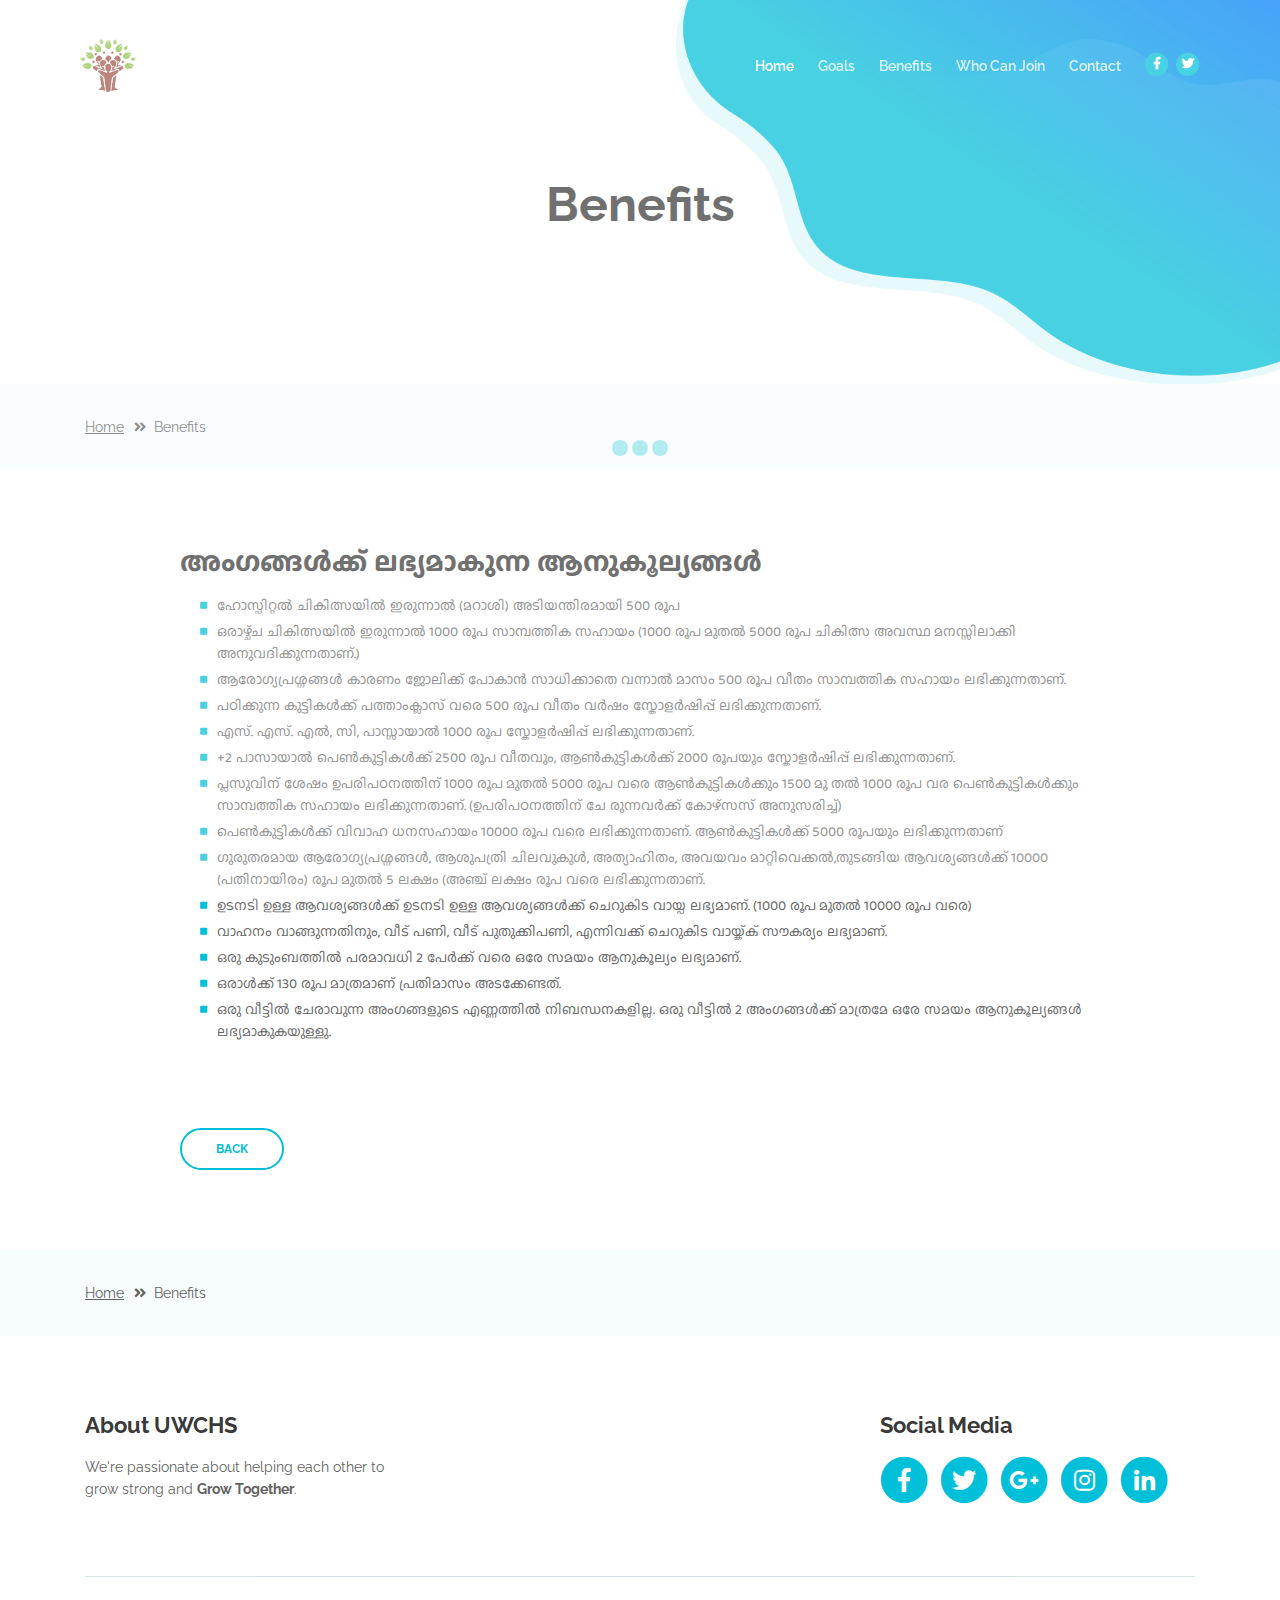
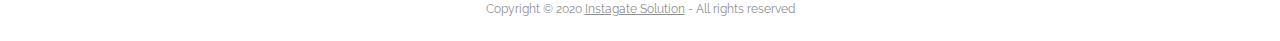
==== commit efaa07e9: "Updated footer and nav" ====
--- a/web/benefits.html
+++ b/web/benefits.html
@@ -46,68 +46,54 @@
     <!-- end of preloader -->
     
 
-    <!-- Navbar -->
-    <nav class="navbar navbar-expand-lg navbar-dark navbar-custom fixed-top">
-        <!-- Text Logo - Use this if you don't have a graphic logo -->
-        <!-- <a class="navbar-brand logo-text page-scroll" href="index.html">Evolo</a> -->
-
-        <!-- Image Logo -->
-        <a class="navbar-brand logo-image" href="index.html"><img src="images/logo.svg" alt="alternative"></a>
-        
-        <!-- Mobile Menu Toggle Button -->
-        <button class="navbar-toggler" type="button" data-toggle="collapse" data-target="#navbarsExampleDefault" aria-controls="navbarsExampleDefault" aria-expanded="false" aria-label="Toggle navigation">
-            <span class="navbar-toggler-awesome fas fa-bars"></span>
-            <span class="navbar-toggler-awesome fas fa-times"></span>
-        </button>
-        <!-- end of mobile menu toggle button -->
-
-        <div class="collapse navbar-collapse" id="navbarsExampleDefault">
-            <ul class="navbar-nav ml-auto">
-                <li class="nav-item">
-                    <a class="nav-link page-scroll" href="index.html#header">Home <span class="sr-only">(current)</span></a>
-                </li>
-                <li class="nav-item">
-                    <a class="nav-link page-scroll" href="index.html#services">Services</a>
-                </li>
-                <li class="nav-item">
-                    <a class="nav-link page-scroll" href="index.html#details">Pricing</a>
-                </li>
-                <li class="nav-item">
-                    <a class="nav-link page-scroll" href="index.html#pricing">Register</a>
-                </li>
-
-                <!-- Dropdown Menu -->          
-                <li class="nav-item dropdown">
-                    <a class="nav-link dropdown-toggle page-scroll" href="index.html#about" id="navbarDropdown" role="button" aria-haspopup="true" aria-expanded="false">About</a>
-                    <div class="dropdown-menu" aria-labelledby="navbarDropdown">
-                        <a class="dropdown-item" href="terms-conditions.html"><span class="item-text">Terms Conditions</span></a>
-                        <div class="dropdown-items-divide-hr"></div>
-                        <a class="dropdown-item" href="privacy-policy.html"><span class="item-text">Privacy Policy</span></a>
-                    </div>
-                </li>
-                <!-- end of dropdown menu -->
-
-                <li class="nav-item">
-                    <a class="nav-link page-scroll" href="index.html#contact">Contact</a>
-                </li>
-            </ul>
-            <span class="nav-item social-icons">
-                <span class="fa-stack">
-                    <a href="#your-link">
-                        <i class="fas fa-circle fa-stack-2x facebook"></i>
-                        <i class="fab fa-facebook-f fa-stack-1x"></i>
-                    </a>
-                </span>
-                <span class="fa-stack">
-                    <a href="#your-link">
-                        <i class="fas fa-circle fa-stack-2x twitter"></i>
-                        <i class="fab fa-twitter fa-stack-1x"></i>
-                    </a>
-                </span>
+   <!-- Navigation -->
+   <nav class="navbar navbar-expand-lg navbar-dark navbar-custom fixed-top">
+    <!-- Image Logo -->
+    <a class="navbar-brand logo-image" href="index.html"><img src="images/logo.png" alt="alternative"></a>
+    
+    <!-- Mobile Menu Toggle Button -->
+    <button class="navbar-toggler" type="button" data-toggle="collapse" data-target="#navbarsExampleDefault" aria-controls="navbarsExampleDefault" aria-expanded="false" aria-label="Toggle navigation">
+        <span class="navbar-toggler-awesome fas fa-bars"></span>
+        <span class="navbar-toggler-awesome fas fa-times"></span>
+    </button>
+    <!-- end of mobile menu toggle button -->
+
+    <div class="collapse navbar-collapse" id="navbarsExampleDefault">
+        <ul class="navbar-nav ml-auto">
+            <li class="nav-item">
+                <a class="nav-link page-scroll" href="#header">Home <span class="sr-only">(current)</span></a>
+            </li>
+            <li class="nav-item">
+                <a class="nav-link page-scroll" href="#services">Goals</a>
+            </li>
+            <li class="nav-item">
+                <a class="nav-link page-scroll" href="#benefits">Benefits</a>
+            </li>
+            <li class="nav-item">
+                <a class="nav-link page-scroll" href="#join">Who Can Join</a>
+            </li>
+
+            <li class="nav-item">
+                <a class="nav-link page-scroll" href="#contact">Contact</a>
+            </li>
+        </ul>
+        <span class="nav-item social-icons">
+            <span class="fa-stack">
+                <a href="#your-link">
+                    <i class="fas fa-circle fa-stack-2x facebook"></i>
+                    <i class="fab fa-facebook-f fa-stack-1x"></i>
+                </a>
             </span>
-        </div>
-    </nav> <!-- end of navbar -->
-    <!-- end of navbar -->
+            <span class="fa-stack">
+                <a href="#your-link">
+                    <i class="fas fa-circle fa-stack-2x twitter"></i>
+                    <i class="fab fa-twitter fa-stack-1x"></i>
+                </a>
+            </span>
+        </span>
+    </div>
+</nav> <!-- end of navbar -->
+<!-- end of navigation -->
 
 
     <!-- Header -->
@@ -244,83 +230,68 @@
     <!-- end of breadcrumbs -->
 
 
-    <!-- Footer -->
-    <div class="footer">
-        <div class="container">
-            <div class="row">
-                <div class="col-md-4">
-                    <div class="footer-col">
-                        <h4>About Evolo</h4>
-                        <p>We're passionate about offering the best human resource services to our customers</p>
-                    </div>
-                </div> <!-- end of col -->
-                <div class="col-md-4">
-                    <div class="footer-col middle">
-                        <h4>Important Links</h4>
-                        <ul class="list-unstyled li-space-lg">
-                            <li class="media">
-                                <i class="fas fa-square"></i>
-                                <div class="media-body">Our business partners <a class="turquoise" href="#your-link">startupguide.com</a></div>
-                            </li>
-                            <li class="media">
-                                <i class="fas fa-square"></i>
-                                <div class="media-body">Read our <a class="turquoise" href="terms-conditions.html">Terms & Conditions</a>, <a class="turquoise" href="privacy-policy.html">Privacy Policy</a></div>
-                            </li>
-                        </ul>
-                    </div>
-                </div> <!-- end of col -->
-                <div class="col-md-4">
-                    <div class="footer-col last">
-                        <h4>Social Media</h4>
-                        <span class="fa-stack fa-lg">
-                            <a href="#your-link">
-                                <i class="fas fa-circle fa-stack-2x"></i>
-                                <i class="fab fa-facebook-f fa-stack-1x"></i>
-                            </a>
-                        </span>
-                        <span class="fa-stack fa-lg">
-                            <a href="#your-link">
-                                <i class="fas fa-circle fa-stack-2x"></i>
-                                <i class="fab fa-twitter fa-stack-1x"></i>
-                            </a>
-                        </span>
-                        <span class="fa-stack fa-lg">
-                            <a href="#your-link">
-                                <i class="fas fa-circle fa-stack-2x"></i>
-                                <i class="fab fa-google-plus-g fa-stack-1x"></i>
-                            </a>
-                        </span>
-                        <span class="fa-stack fa-lg">
-                            <a href="#your-link">
-                                <i class="fas fa-circle fa-stack-2x"></i>
-                                <i class="fab fa-instagram fa-stack-1x"></i>
-                            </a>
-                        </span>
-                        <span class="fa-stack fa-lg">
-                            <a href="#your-link">
-                                <i class="fas fa-circle fa-stack-2x"></i>
-                                <i class="fab fa-linkedin-in fa-stack-1x"></i>
-                            </a>
-                        </span>
-                    </div> 
-                </div> <!-- end of col -->
-            </div> <!-- end of row -->
-        </div> <!-- end of container -->
-    </div> <!-- end of footer -->  
-    <!-- end of footer -->
-
-
-    <!-- Copyright -->
-    <div class="copyright">
-        <div class="container">
-            <div class="row">
-                <div class="col-lg-12">
-                    <p class="p-small">Copyright © 2020 <a href="https://inovatik.com">Inovatik</a> - All rights reserved</p>
-                </div> <!-- end of col -->
-            </div> <!-- enf of row -->
-        </div> <!-- end of container -->
-    </div> <!-- end of copyright --> 
-    <!-- end of copyright -->
+   <!-- Footer -->
+   <div class="footer">
+    <div class="container">
+        <div class="row">
+            <div class="col-md-4">
+                <div class="footer-col">
+                    <h4>About UWCHS</h4>
+                    <p>We're passionate about helping each other to grow strong and <strong>Grow Together</strong>.</p>
+                </div>
+            </div> <!-- end of col -->
+            <div class="ml-auto col-md-4">
+                <div class="footer-col last">
+                    <h4>Social Media</h4>
+                    <span class="fa-stack">
+                        <a href="#your-link">
+                            <i class="fas fa-circle fa-stack-2x"></i>
+                            <i class="fab fa-facebook-f fa-stack-1x"></i>
+                        </a>
+                    </span>
+                    <span class="fa-stack">
+                        <a href="#your-link">
+                            <i class="fas fa-circle fa-stack-2x"></i>
+                            <i class="fab fa-twitter fa-stack-1x"></i>
+                        </a>
+                    </span>
+                    <span class="fa-stack">
+                        <a href="#your-link">
+                            <i class="fas fa-circle fa-stack-2x"></i>
+                            <i class="fab fa-google-plus-g fa-stack-1x"></i>
+                        </a>
+                    </span>
+                    <span class="fa-stack">
+                        <a href="#your-link">
+                            <i class="fas fa-circle fa-stack-2x"></i>
+                            <i class="fab fa-instagram fa-stack-1x"></i>
+                        </a>
+                    </span>
+                    <span class="fa-stack">
+                        <a href="#your-link">
+                            <i class="fas fa-circle fa-stack-2x"></i>
+                            <i class="fab fa-linkedin-in fa-stack-1x"></i>
+                        </a>
+                    </span>
+                </div> 
+            </div> <!-- end of col -->
+        </div> <!-- end of row -->
+    </div> <!-- end of container -->
+</div> <!-- end of footer -->  
+<!-- end of footer -->
+
+
+<!-- Copyright -->
+<div class="copyright">
+    <div class="container">
+        <div class="row">
+            <div class="col-lg-12">
+                <p class="p-small">Copyright © 2020 <a href="https://instagatesolution.in/">Instagate Solution</a> - All rights reserved</p>
+            </div> <!-- end of col -->
+        </div> <!-- enf of row -->
+    </div> <!-- end of container -->
+</div> <!-- end of copyright --> 
+<!-- end of copyright -->
 
 	
     <!-- Scripts -->
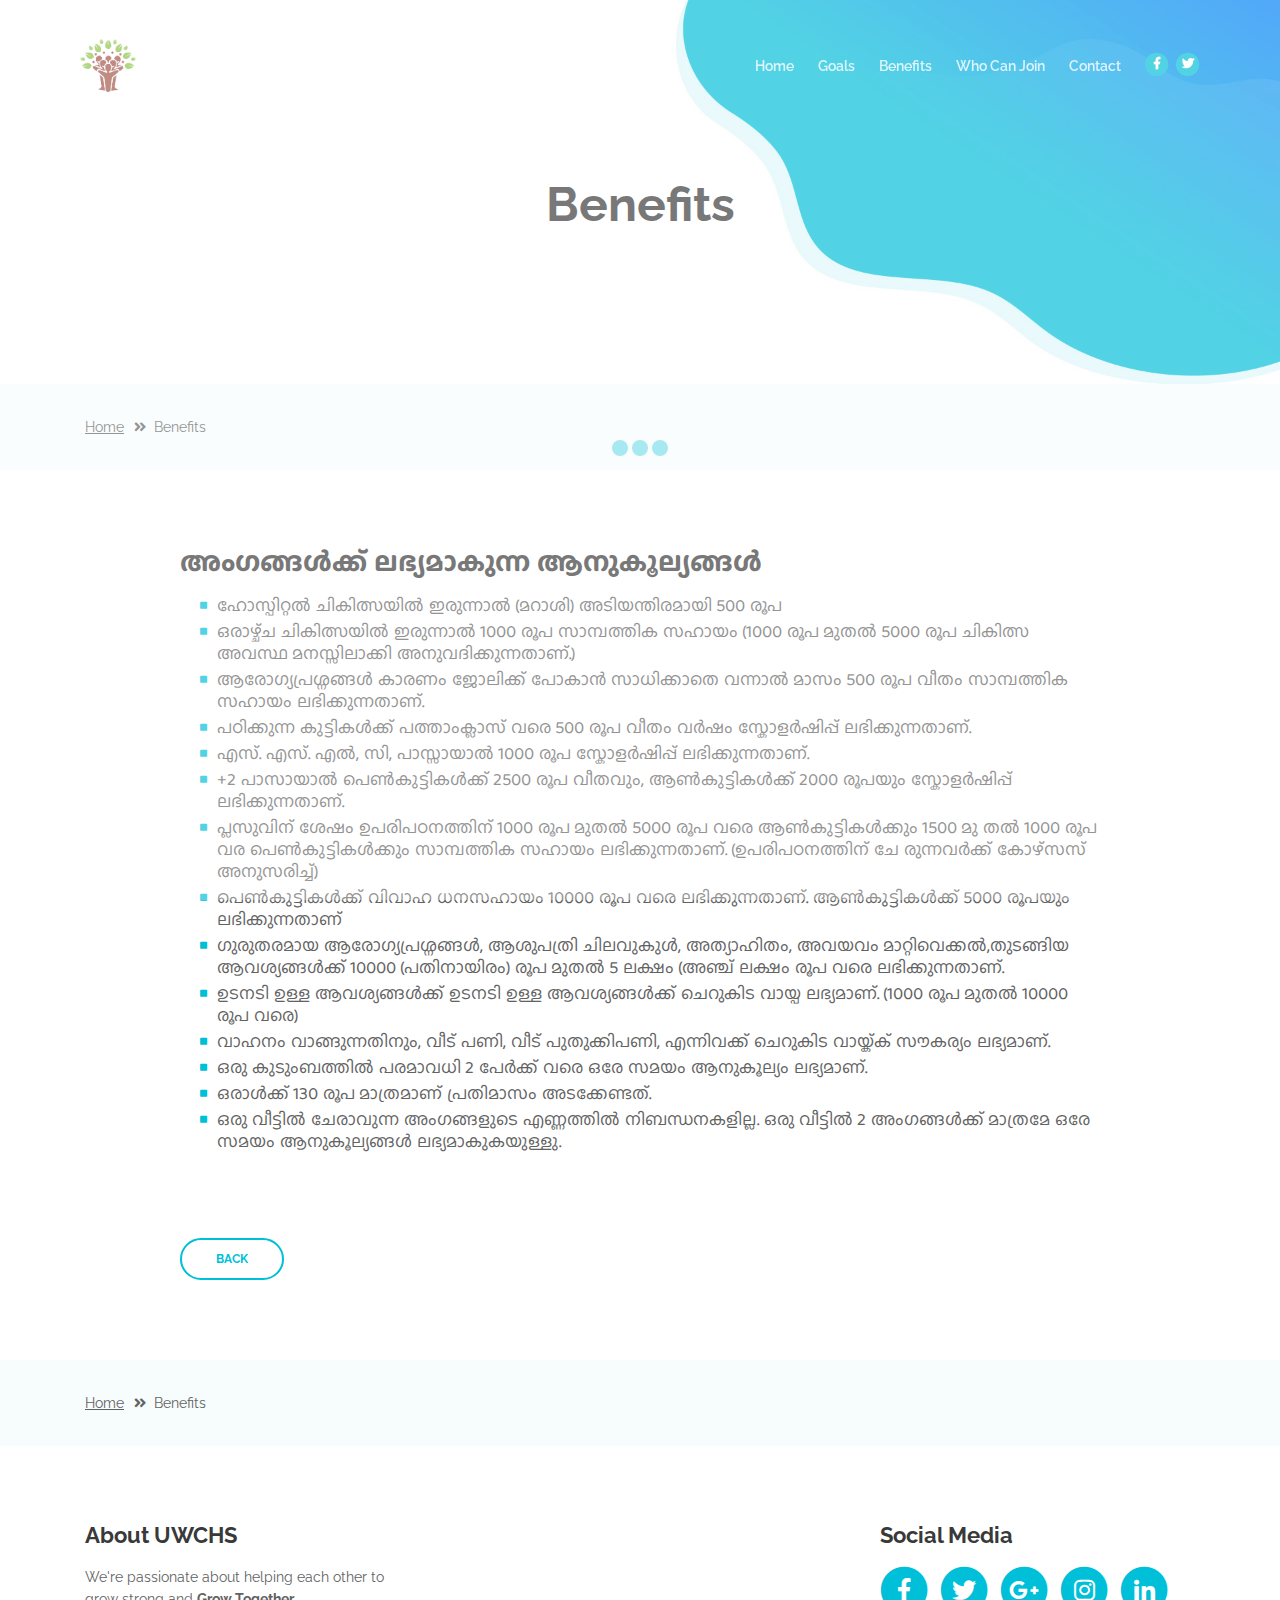
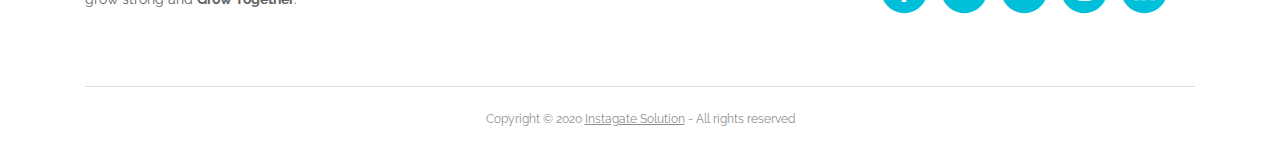
==== commit 895ed9b1: "Links added" ====
--- a/web/benefits.html
+++ b/web/benefits.html
@@ -61,16 +61,16 @@
     <div class="collapse navbar-collapse" id="navbarsExampleDefault">
         <ul class="navbar-nav ml-auto">
             <li class="nav-item">
-                <a class="nav-link page-scroll" href="#header">Home <span class="sr-only">(current)</span></a>
+                <a class="nav-link page-scroll" href="index.html">Home <span class="sr-only">(current)</span></a>
             </li>
             <li class="nav-item">
                 <a class="nav-link page-scroll" href="#services">Goals</a>
             </li>
             <li class="nav-item">
-                <a class="nav-link page-scroll" href="#benefits">Benefits</a>
-            </li>
-            <li class="nav-item">
-                <a class="nav-link page-scroll" href="#join">Who Can Join</a>
+                <a class="nav-link page-scroll" href="benefits.html">Benefits</a>
+            </li>
+            <li class="nav-item">
+                <a class="nav-link page-scroll" href="whocanjoin.html">Who Can Join</a>
             </li>
 
             <li class="nav-item">
@@ -130,9 +130,9 @@
             <div class="row" style="font-family: 'Baloo Chettan 2', cursive;">
                 <div class="col-lg-10 offset-lg-1">
                     <div class="text-container">
-                        <h3 style="font-family: 'Baloo Chettan 2', cursive;">അംഗങ്ങൾക്ക് ലഭ്യമാകുന്ന ആനുകൂല്യങ്ങൾ</h3 style="font-family: 'Baloo Chettan 2', cursive;">
+                        <h3 style="font-family: 'Baloo Chettan 2', cursive;">അംഗങ്ങൾക്ക് ലഭ്യമാകുന്ന ആനുകൂല്യങ്ങൾ</h3>
                        
-                        <ul class="list-unstyled li-space-lg indent">
+                        <ul class="list-unstyled li-space-lg indent" style="font-size:1.1rem;">
                             <li class="media">
                                 <i class="fas fa-square"></i>
                                 <div class="media-body">ഹോസ്പിറ്റൽ ചികിത്സയിൽ ഇരുന്നാൽ (മറാശി) അടിയന്തിരമായി 500 രൂപ</div>
